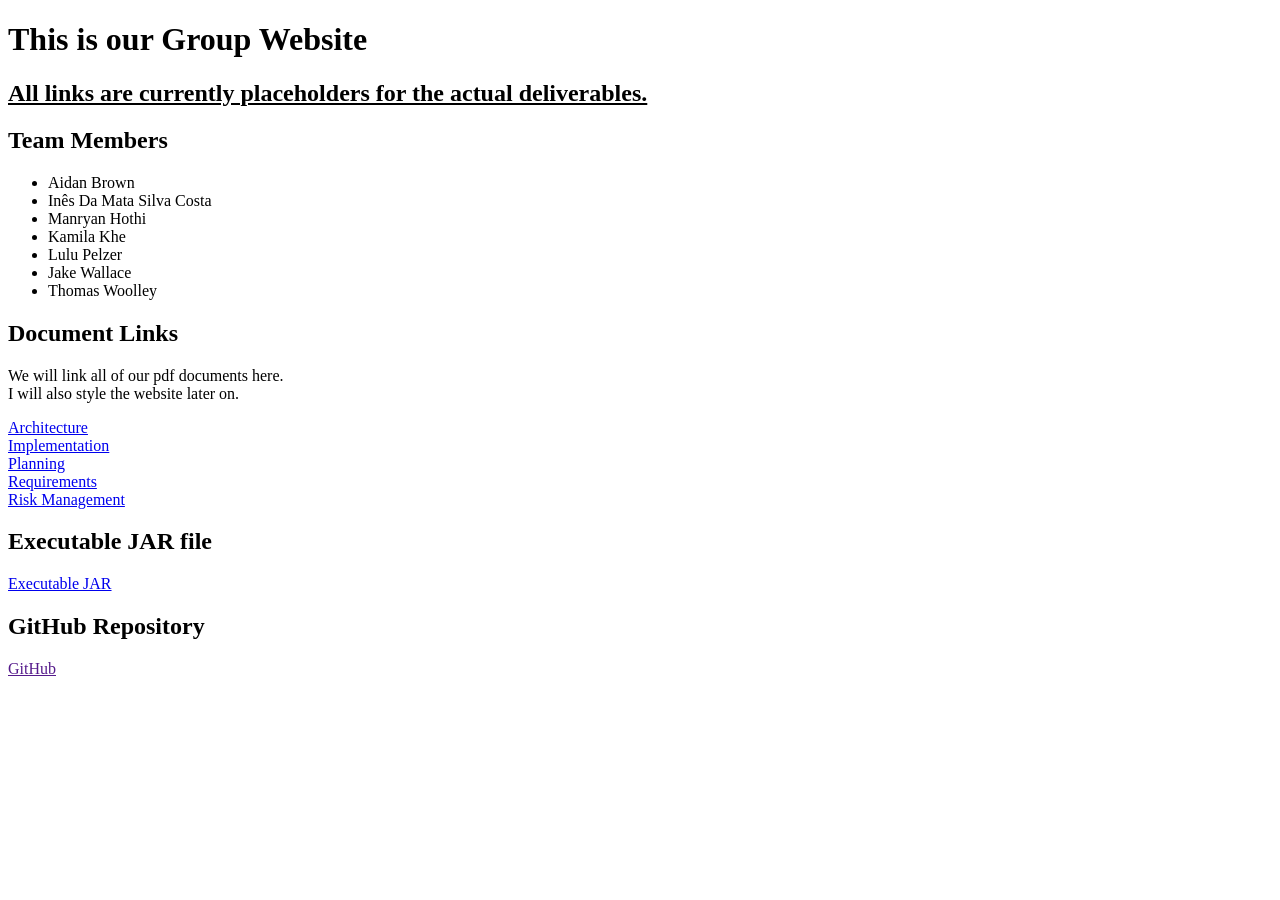
==== index.html @ 0104822f "Update README and add initial website layout with placeholder links" ====
<!DOCTYPE html>
<html lang="en">
<head>
    <meta charset="UTF-8">
    <meta name="viewport" content="width=device-width, initial-scale=1.0">
    <title>Group Website</title>
</head>
<body>
    <h1>This is our Group Website</h1>
    <h2><u><b> All links are currently placeholders for the actual deliverables.</b></u></h2>

    <h2>Team Members</h2>
    <ul>
        <li>Aidan Brown </li>
        <li>Inês Da Mata Silva Costa </li>
        <li>Manryan Hothi </li>
        <li>Kamila Khe </li>
        <li>Lulu Pelzer </li>
        <li>Jake Wallace </li>
        <li>Thomas Woolley </li>
    </ul>

    <h2>Document Links</h2>
        <p>
            We will link all of our pdf documents here.<br>  
            I will also style the website later on.
        </p>
        <a href="docs\Arch1.pdf" target="_blank">Architecture </a><br>
        <a href="docs\Impl1.pdf" target="_blank">Implementation </a><br>
        <a href="docs\Plan1.pdf" target="_blank">Planning </a><br>
        <a href="docs\Req1.pdf" target="_blank">Requirements </a><br>
        <a href="docs\Risk1.pdf" target="_blank">Risk Management </a><br>

    <h2>Executable JAR file</h2>
        <a href="Downloads\our-java-project.JAR" target="_blank">Executable JAR </a><br>

    <h2>GitHub Repository</h2>
        <a href="" target="_blank">GitHub </a><br>

</body>
</html>
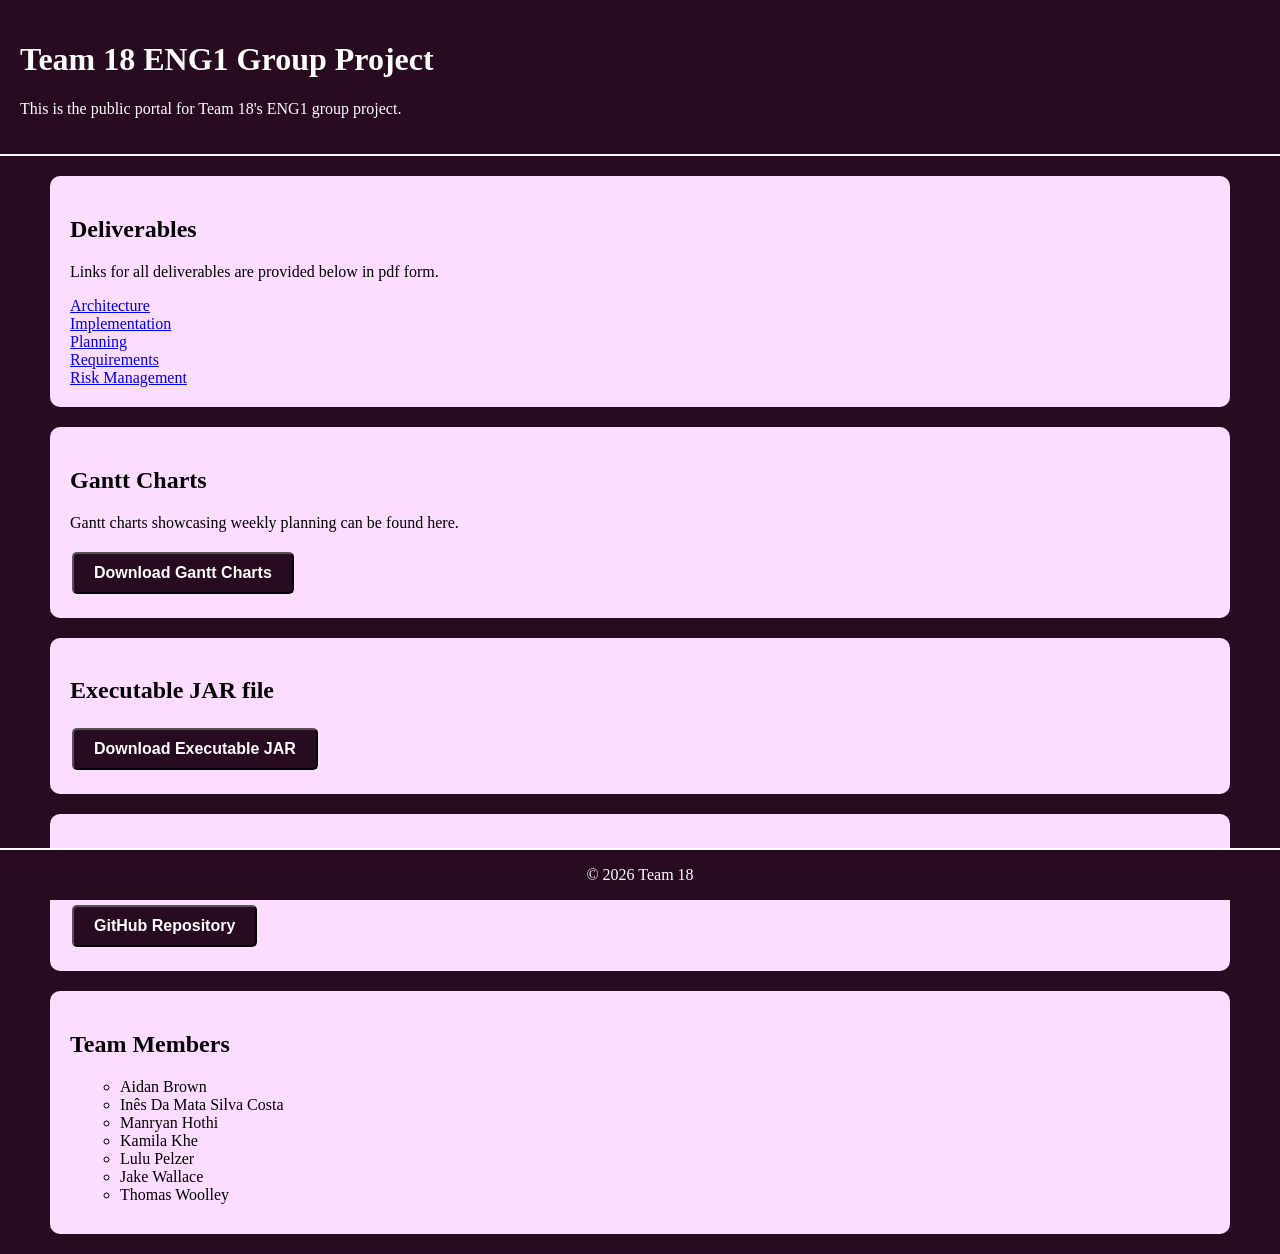
==== commit 15d3c538: "Added inital CSS styling, also added a pages for weekly planning and UML development." ====
--- a/index.html
+++ b/index.html
@@ -3,39 +3,71 @@
 <head>
     <meta charset="UTF-8">
     <meta name="viewport" content="width=device-width, initial-scale=1.0">
-    <title>Group Website</title>
+    <title>Team 18 ENG1 Public Portal</title>
+    <link rel="stylesheet" type="text/css" href="style.css">
 </head>
+
+<header>
+    <h1>Team 18 ENG1 Group Project</h1>
+    <p>This is the public portal for Team 18's ENG1 group project.</p>
+</header>
+
 <body>
-    <h1>This is our Group Website</h1>
-    <h2><u><b> All links are currently placeholders for the actual deliverables.</b></u></h2>
 
-    <h2>Team Members</h2>
-    <ul>
-        <li>Aidan Brown </li>
-        <li>Inês Da Mata Silva Costa </li>
-        <li>Manryan Hothi </li>
-        <li>Kamila Khe </li>
-        <li>Lulu Pelzer </li>
-        <li>Jake Wallace </li>
-        <li>Thomas Woolley </li>
-    </ul>
+    <!-- Links for all deliverables-->
+    <section id="deliverables">
+        <h2>Deliverables</h2>
+        <p>
+            Links for all deliverables are provided below in pdf form.
+        </p>
+        <a href="deliverables\Arch1.pdf" target="_blank">Architecture </a><br>
+        <a href="deliverables\Impl1.pdf" target="_blank">Implementation </a><br>
+        <a href="deliverables\Plan1.pdf" target="_blank">Planning </a><br>
+        <a href="deliverables\Req1.pdf" target="_blank">Requirements </a><br>
+        <a href="deliverables\Risk1.pdf" target="_blank">Risk Management </a><br>
 
-    <h2>Document Links</h2>
+    </section>
+    
+    <!-- Link to Gantt Charts page -->
+    <section id="gantt charts"
+>
+        <h2>Gantt Charts</h2>
         <p>
-            We will link all of our pdf documents here.<br>  
-            I will also style the website later on.
+            Gantt charts showcasing weekly planning can be found here.
         </p>
-        <a href="docs\Arch1.pdf" target="_blank">Architecture </a><br>
-        <a href="docs\Impl1.pdf" target="_blank">Implementation </a><br>
-        <a href="docs\Plan1.pdf" target="_blank">Planning </a><br>
-        <a href="docs\Req1.pdf" target="_blank">Requirements </a><br>
-        <a href="docs\Risk1.pdf" target="_blank">Risk Management </a><br>
+        <button class="button" onclick="window.location.href='\gantt-charts.html'">Download Gantt Charts</button><br>
+    </section>
 
-    <h2>Executable JAR file</h2>
-        <a href="Downloads\our-java-project.JAR" target="_blank">Executable JAR </a><br>
+     
+    <!-- Download link for executable JAR. -->
 
-    <h2>GitHub Repository</h2>
-        <a href="" target="_blank">GitHub </a><br>
+    <section id="jar-download">
+            <h2>Executable JAR file</h2>
+            <button class="button" onclick="window.location.href='Downloads\our-java-project.JAR'">Download Executable JAR</button><br>
+    </section>
+
+    <!-- Link to GitHub Repository -->
+    <section id="github-link">
+            <h2>GitHub Repository</h2>
+            <button class="button" onclick="window.location.href='https://github.com/AXSurname/team18-eng1-private-codebase'">GitHub Repository</button>
+    </section>
+    
+    <!-- List of Team Members -->
+    <section id="team-names">
+        <h2>Team Members</h2>
+        <ul>
+            <li>Aidan Brown </li>
+            <li>Inês Da Mata Silva Costa </li>
+            <li>Manryan Hothi </li>
+            <li>Kamila Khe </li>
+            <li>Lulu Pelzer </li>
+            <li>Jake Wallace </li>
+            <li>Thomas Woolley </li>
+        </ul>
+    </section>
 
 </body>
+<footer>
+    <p>&copy; 2026 Team 18</p>
+</footer>
 </html>
--- a/style.css
+++ b/style.css
@@ -0,0 +1,73 @@
+body {
+    margin: 0;
+    padding: 0;
+    background-color: #290b21;
+}
+
+header {
+    background-color: #290b21;
+    color: #fff;
+    text-align: left;
+    padding: 20px;
+    border-bottom: 2px solid #fff;
+}
+
+footer {
+    background-color: #290b21;
+    color: #fff;
+    text-align: center;
+    position: absolute;
+    bottom: 0;
+    width: 100%;
+    border-top: 2px solid #fff;
+}
+
+div {
+    margin: 20px 50px 20px 50px;
+    padding: 20px;
+    background-color: #fcdcff;
+    border-radius: 10px;
+}
+
+section {
+    margin: 20px 50px 20px 50px;
+    padding: 20px;
+    background-color: #fcdcff;
+    border-radius: 10px;
+}
+
+ul {
+    list-style-type: circle;
+    margin: 10px;
+
+}
+ul::marker {
+    color: #290b21;
+}
+
+.button {
+    background-color: #290b21;
+    color: #fff;
+    padding: 10px 20px;
+    text-align: center;
+    font-weight: bold;
+    display: inline-block;
+    font-size: 16px;
+    margin: 4px 2px;
+    cursor: pointer;
+    border-radius: 5px;
+}
+
+.button:hover {
+    background-color: #fcdcff;
+    color: #290b21;
+    border: 2px solid #290b21;
+}
+
+.box {
+    background-color: #fcdcff;
+    border: 2px solid #290b21;
+    padding: 20px;
+    margin: 20px 50px 20px 50px;
+    border-radius: 10px;
+}
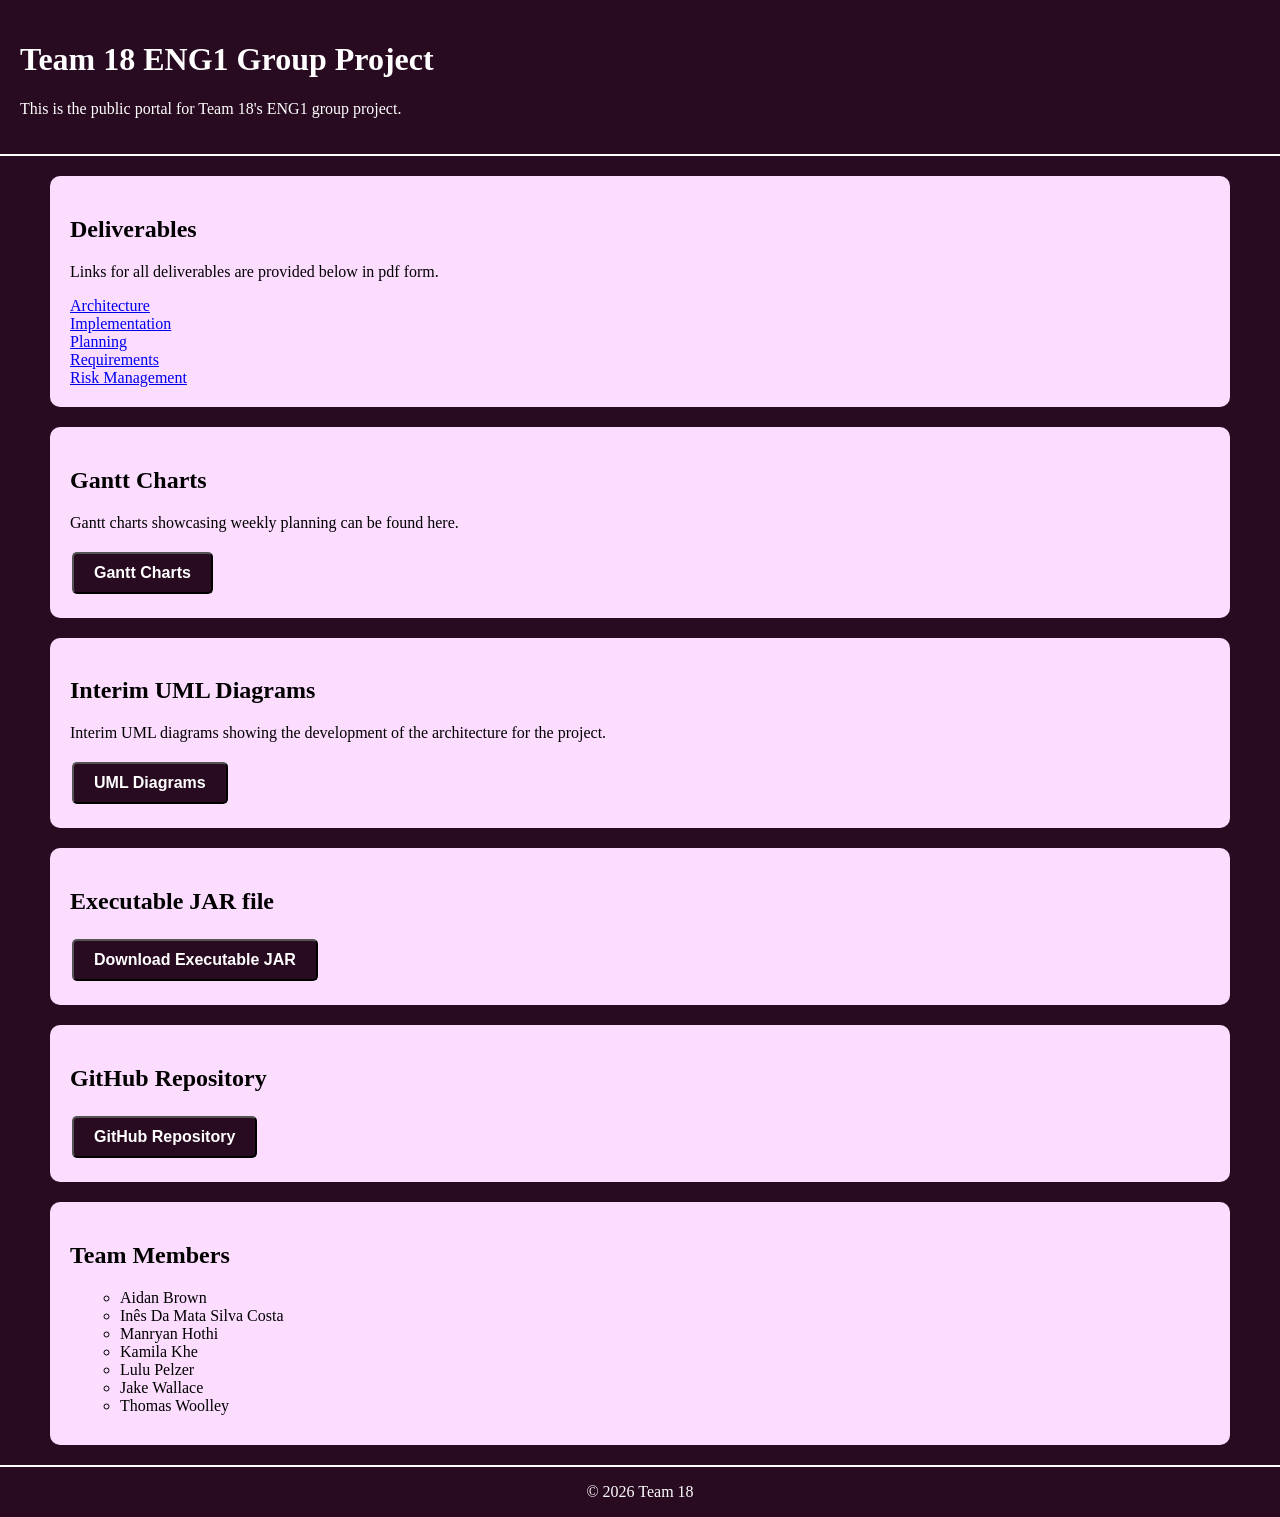
==== commit 5d80eefd: "Add UML diagrams page and fixed footer position" ====
--- a/index.html
+++ b/index.html
@@ -35,7 +35,15 @@
         <p>
             Gantt charts showcasing weekly planning can be found here.
         </p>
-        <button class="button" onclick="window.location.href='\gantt-charts.html'">Download Gantt Charts</button><br>
+        <button class="button" onclick="window.location.href='\gantt-charts.html'">Gantt Charts</button><br>
+    </section>
+
+    <section id="uml-diagrams">
+        <h2>Interim UML Diagrams</h2>
+        <p>
+            Interim UML diagrams showing the development of the architecture for the project.
+        </p>
+        <button class="button" onclick="window.location.href='\interim-archetecture-designs.html'">UML Diagrams</button><br>
     </section>
 
      
--- a/style.css
+++ b/style.css
@@ -16,7 +16,7 @@
     background-color: #290b21;
     color: #fff;
     text-align: center;
-    position: absolute;
+    position: bottom;
     bottom: 0;
     width: 100%;
     border-top: 2px solid #fff;
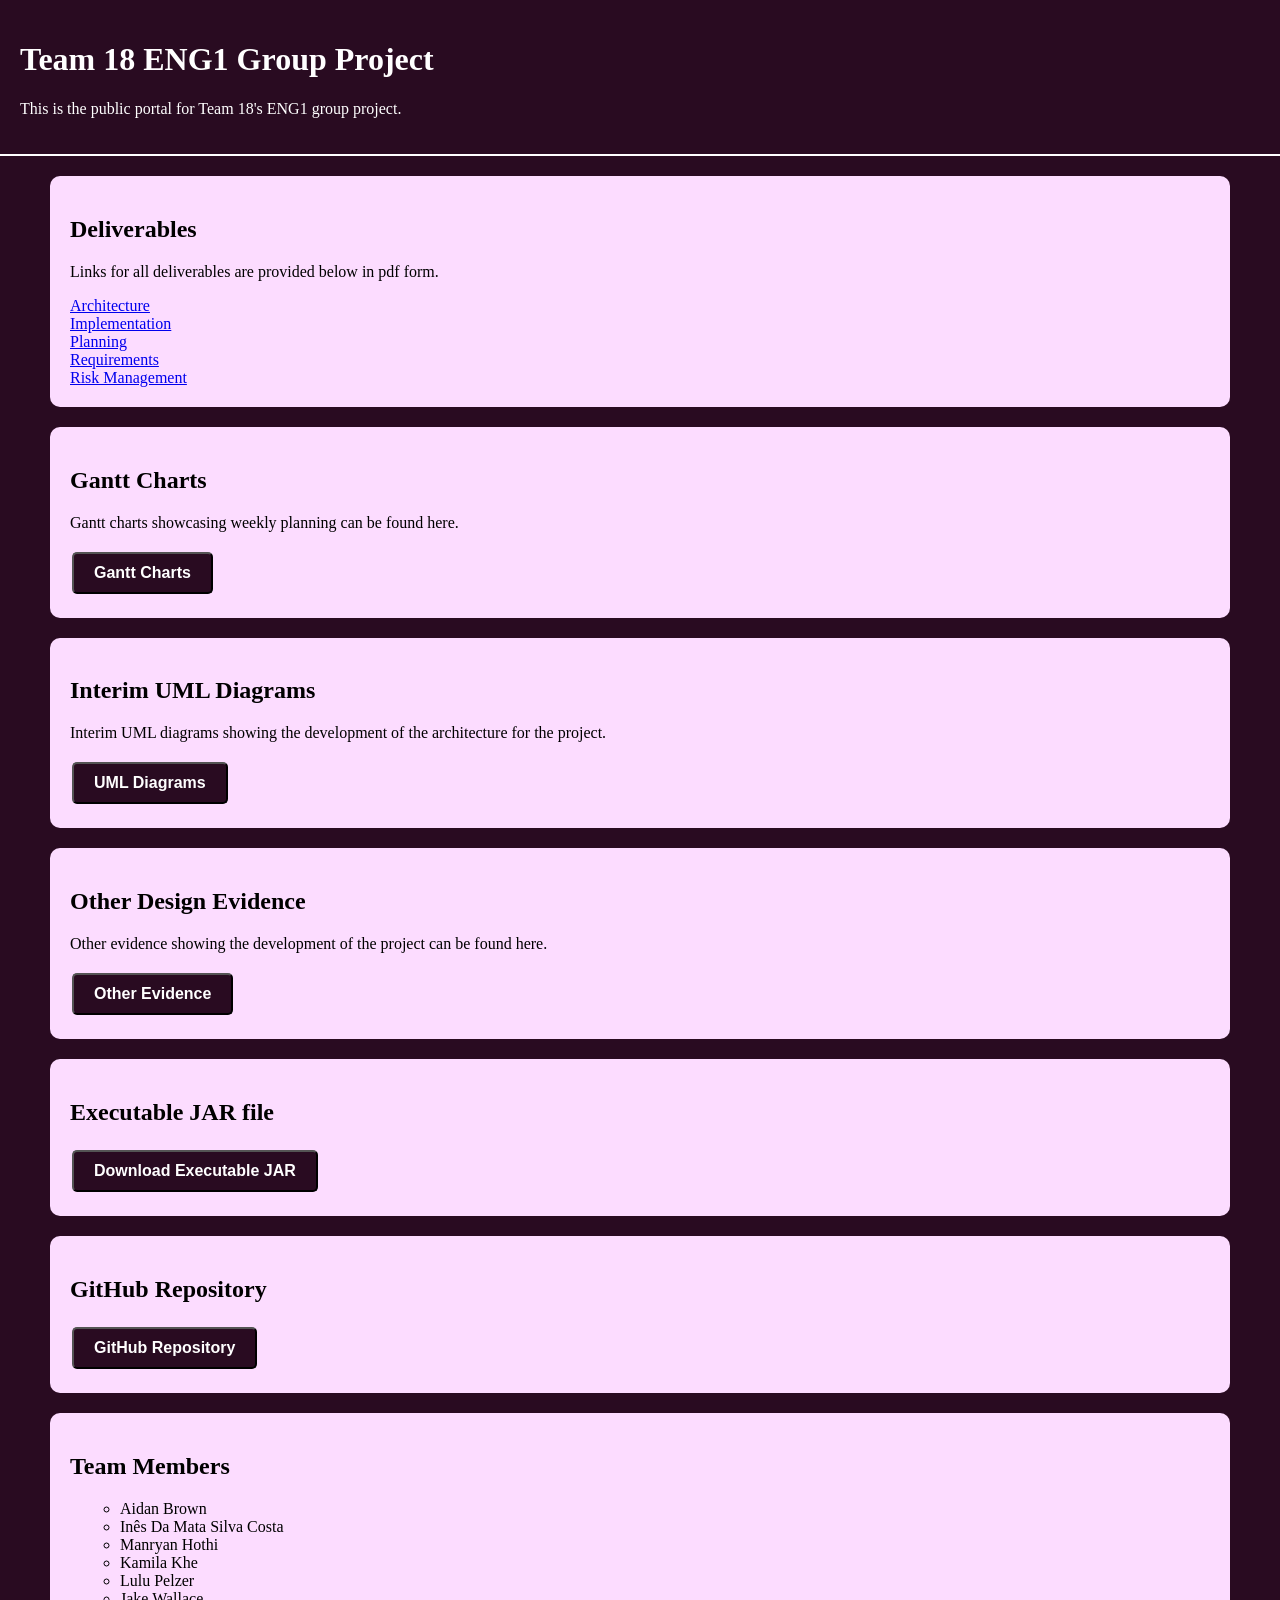
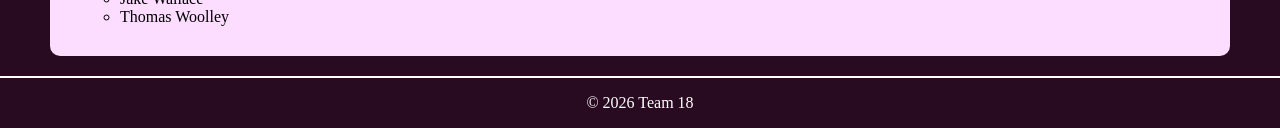
==== commit cf3b987b: "Added design evidence" ====
--- a/index.html
+++ b/index.html
@@ -38,6 +38,7 @@
         <button class="button" onclick="window.location.href='\gantt-charts.html'">Gantt Charts</button><br>
     </section>
 
+    <!-- Link to Interim Architecture Designs page -->
     <section id="uml-diagrams">
         <h2>Interim UML Diagrams</h2>
         <p>
@@ -46,7 +47,14 @@
         <button class="button" onclick="window.location.href='\interim-archetecture-designs.html'">UML Diagrams</button><br>
     </section>
 
-     
+    <!-- Link to Other Evidence page -->
+     <section id="other-evidence">
+        <h2>Other Design Evidence</h2>
+        <p>
+            Other evidence showing the development of the project can be found here.
+        </p>
+        <button class="button" onclick="window.location.href='\other-evidence.html'">Other Evidence</button><br>
+     </section>
     <!-- Download link for executable JAR. -->
 
     <section id="jar-download">
--- a/style.css
+++ b/style.css
@@ -2,6 +2,11 @@
     margin: 0;
     padding: 0;
     background-color: #290b21;
+}
+
+body.gantt-page {
+    background-color: #290b21;
+    text-align: center;
 }
 
 header {
@@ -36,6 +41,13 @@
     border-radius: 10px;
 }
 
+section#gantt-charts {
+    margin: 20px 50px 20px 50px;
+    padding: 20px;
+    background-color: #ffffff;
+    border-radius: 10px;
+}
+
 ul {
     list-style-type: circle;
     margin: 10px;
@@ -63,11 +75,3 @@
     color: #290b21;
     border: 2px solid #290b21;
 }
-
-.box {
-    background-color: #fcdcff;
-    border: 2px solid #290b21;
-    padding: 20px;
-    margin: 20px 50px 20px 50px;
-    border-radius: 10px;
-}
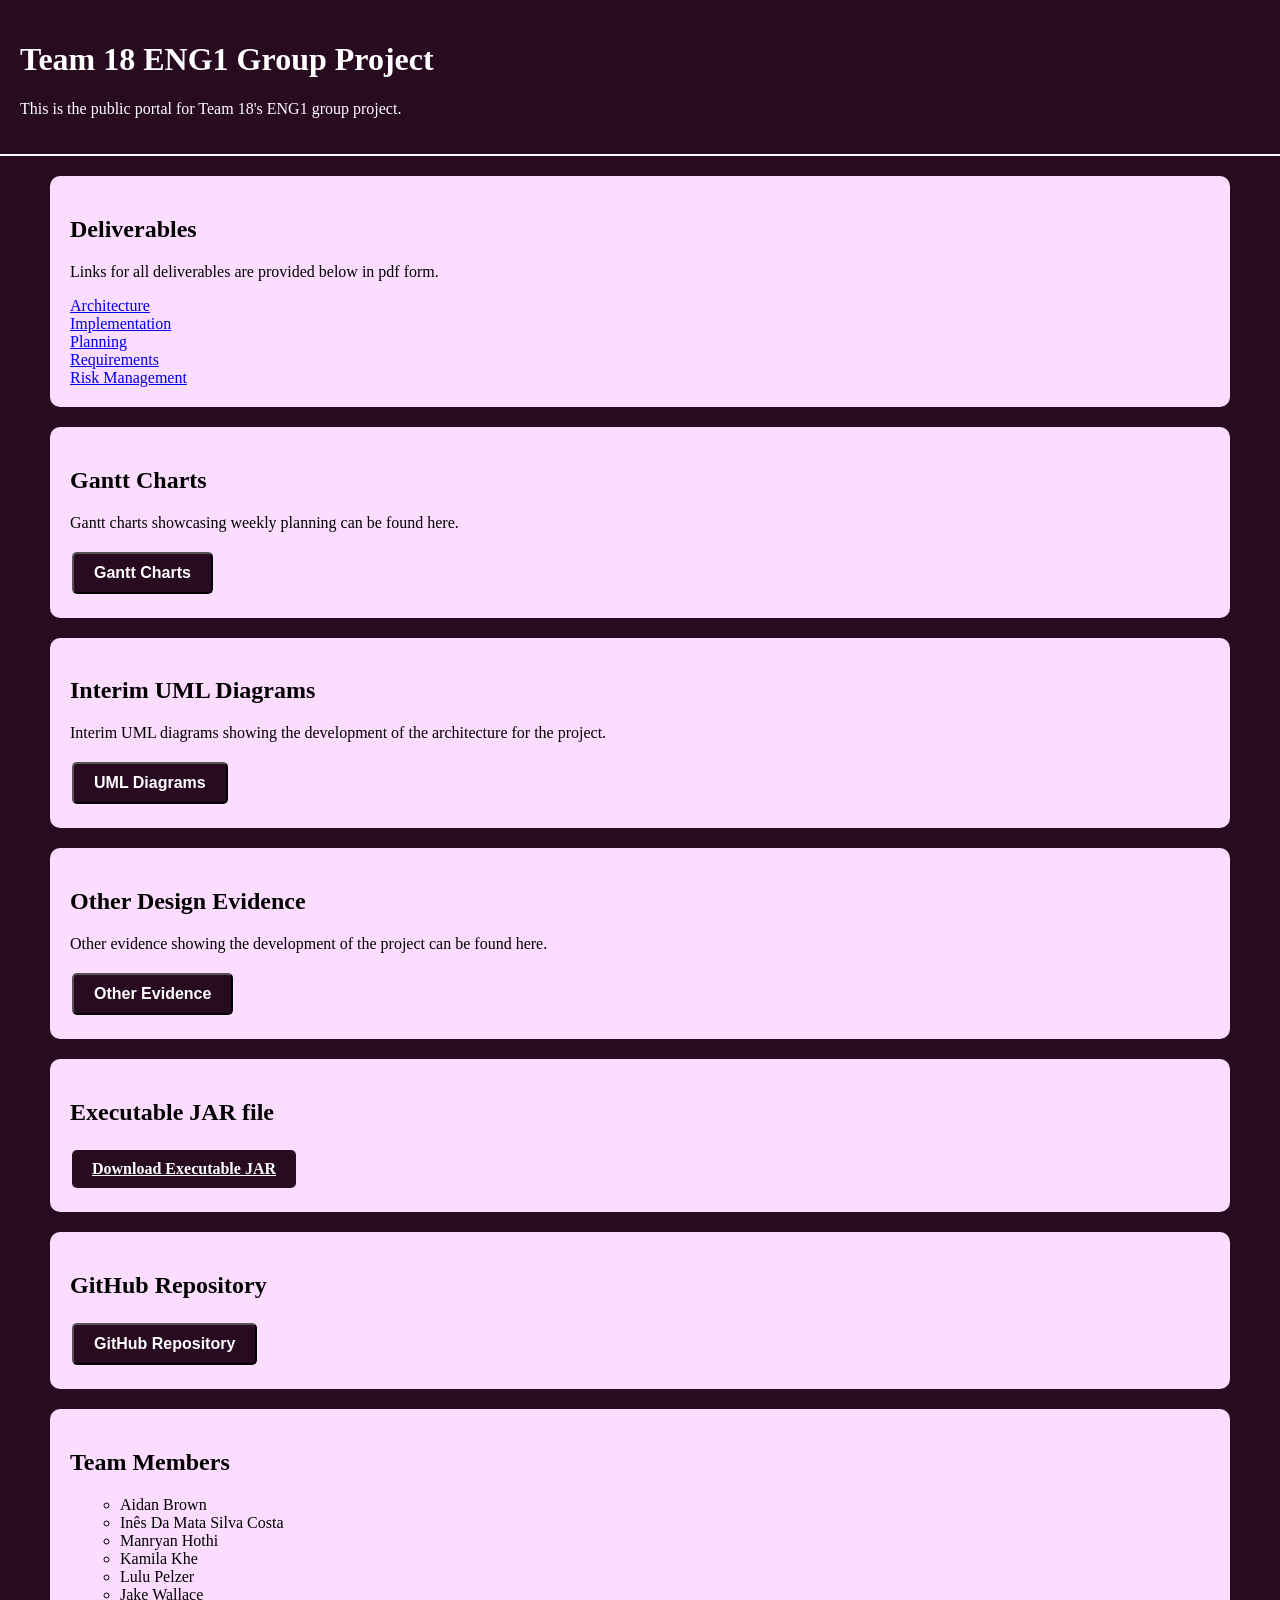
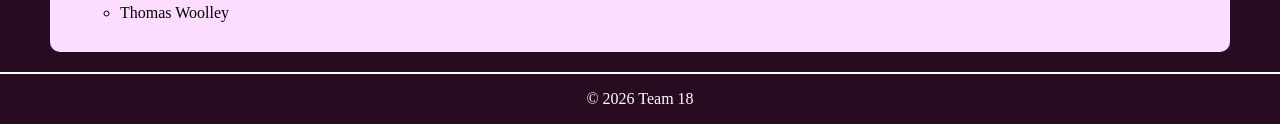
==== commit c73deca9: "Fixed jar download link" ====
--- a/index.html
+++ b/index.html
@@ -59,7 +59,7 @@
 
     <section id="jar-download">
             <h2>Executable JAR file</h2>
-            <button class="button" onclick="window.location.href='Downloads\our-java-project.JAR'">Download Executable JAR</button><br>
+            <a class="button" href="downloads/ENG1-1.0.0.jar" download>Download Executable JAR</a><br>
     </section>
 
     <!-- Link to GitHub Repository -->
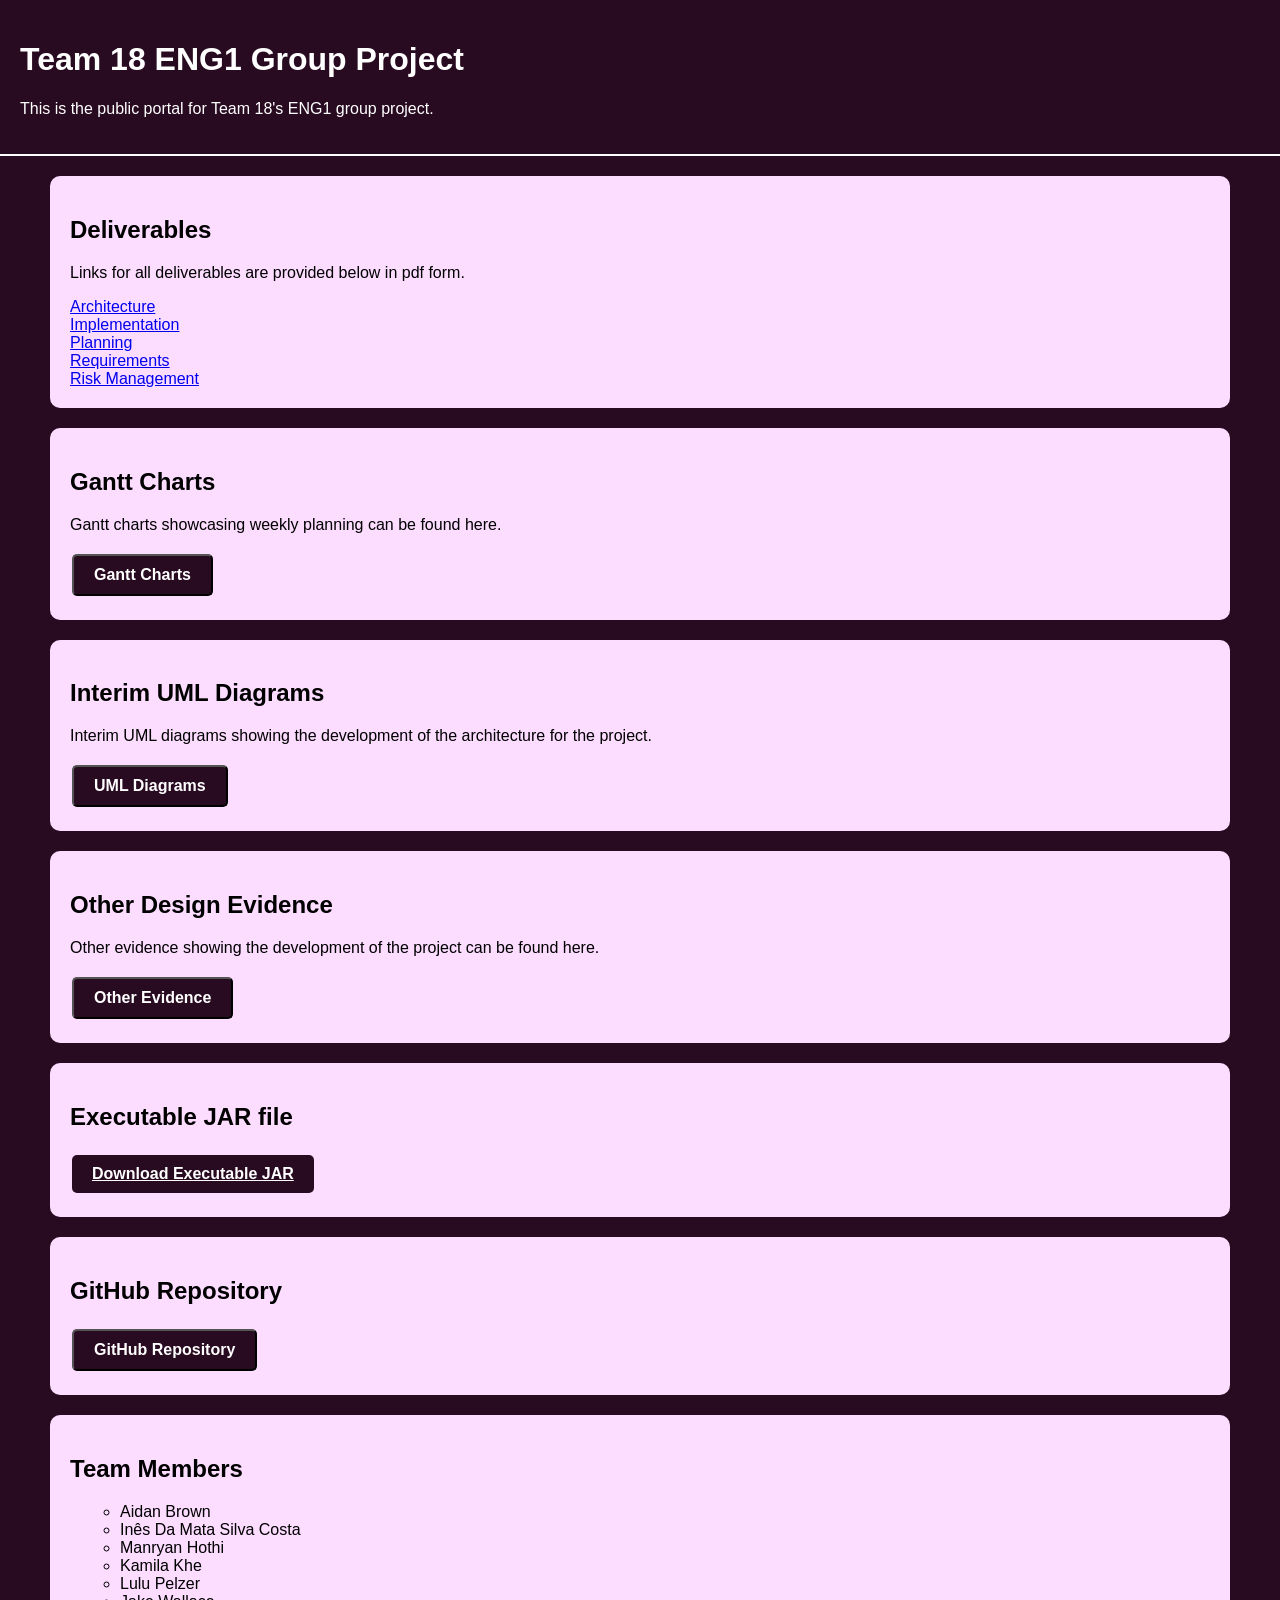
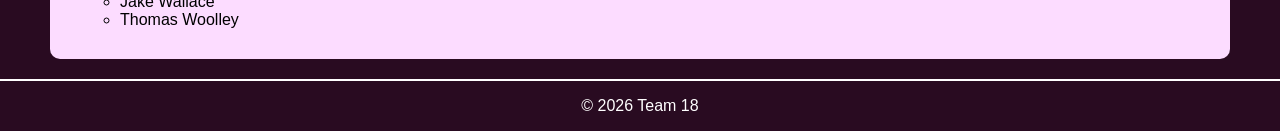
==== commit 3d422854: "Updated font to arial and added final pdf deliverables" ====
--- a/index.html
+++ b/index.html
@@ -4,15 +4,13 @@
     <meta charset="UTF-8">
     <meta name="viewport" content="width=device-width, initial-scale=1.0">
     <title>Team 18 ENG1 Public Portal</title>
-    <link rel="stylesheet" type="text/css" href="style.css">
+    <link rel="stylesheet" href="style.css">
 </head>
-
-<header>
-    <h1>Team 18 ENG1 Group Project</h1>
-    <p>This is the public portal for Team 18's ENG1 group project.</p>
-</header>
-
 <body>
+    <header>
+        <h1>Team 18 ENG1 Group Project</h1>
+        <p>This is the public portal for Team 18's ENG1 group project.</p>
+    </header>
 
     <!-- Links for all deliverables-->
     <section id="deliverables">
@@ -20,17 +18,16 @@
         <p>
             Links for all deliverables are provided below in pdf form.
         </p>
-        <a href="deliverables\Arch1.pdf" target="_blank">Architecture </a><br>
-        <a href="deliverables\Impl1.pdf" target="_blank">Implementation </a><br>
-        <a href="deliverables\Plan1.pdf" target="_blank">Planning </a><br>
-        <a href="deliverables\Req1.pdf" target="_blank">Requirements </a><br>
-        <a href="deliverables\Risk1.pdf" target="_blank">Risk Management </a><br>
+        <a href="docs/Arch1.pdf" target="_blank">Architecture </a><br>
+        <a href="docs/Impl1.pdf" target="_blank">Implementation </a><br>
+        <a href="docs/Plan1.pdf" target="_blank">Planning </a><br>
+        <a href="docs/Req1.pdf" target="_blank">Requirements </a><br>
+        <a href="docs/Risk1.pdf" target="_blank">Risk Management </a><br>
 
     </section>
     
     <!-- Link to Gantt Charts page -->
-    <section id="gantt charts"
->
+    <section id="gantt charts">
         <h2>Gantt Charts</h2>
         <p>
             Gantt charts showcasing weekly planning can be found here.
@@ -55,8 +52,8 @@
         </p>
         <button class="button" onclick="window.location.href='\other-evidence.html'">Other Evidence</button><br>
      </section>
+
     <!-- Download link for executable JAR. -->
-
     <section id="jar-download">
             <h2>Executable JAR file</h2>
             <a class="button" href="downloads/ENG1-1.0.0.jar" download>Download Executable JAR</a><br>
--- a/style.css
+++ b/style.css
@@ -2,9 +2,15 @@
     margin: 0;
     padding: 0;
     background-color: #290b21;
+    font-family: Arial, sans-serif;
 }
 
 body.gantt-page {
+    background-color: #290b21;
+    text-align: center;
+}
+
+body.uml-page {
     background-color: #290b21;
     text-align: center;
 }
@@ -41,12 +47,23 @@
     border-radius: 10px;
 }
 
-section#gantt-charts {
+section#images {
     margin: 20px 50px 20px 50px;
     padding: 20px;
     background-color: #ffffff;
     border-radius: 10px;
+    box-sizing: border-box;
+    max-width: calc(100% - 100px);
 }
+
+section#images img {
+    display: block;
+    height: auto;
+    max-width: 100%;
+    margin: 0 auto;
+}
+
+
 
 ul {
     list-style-type: circle;
